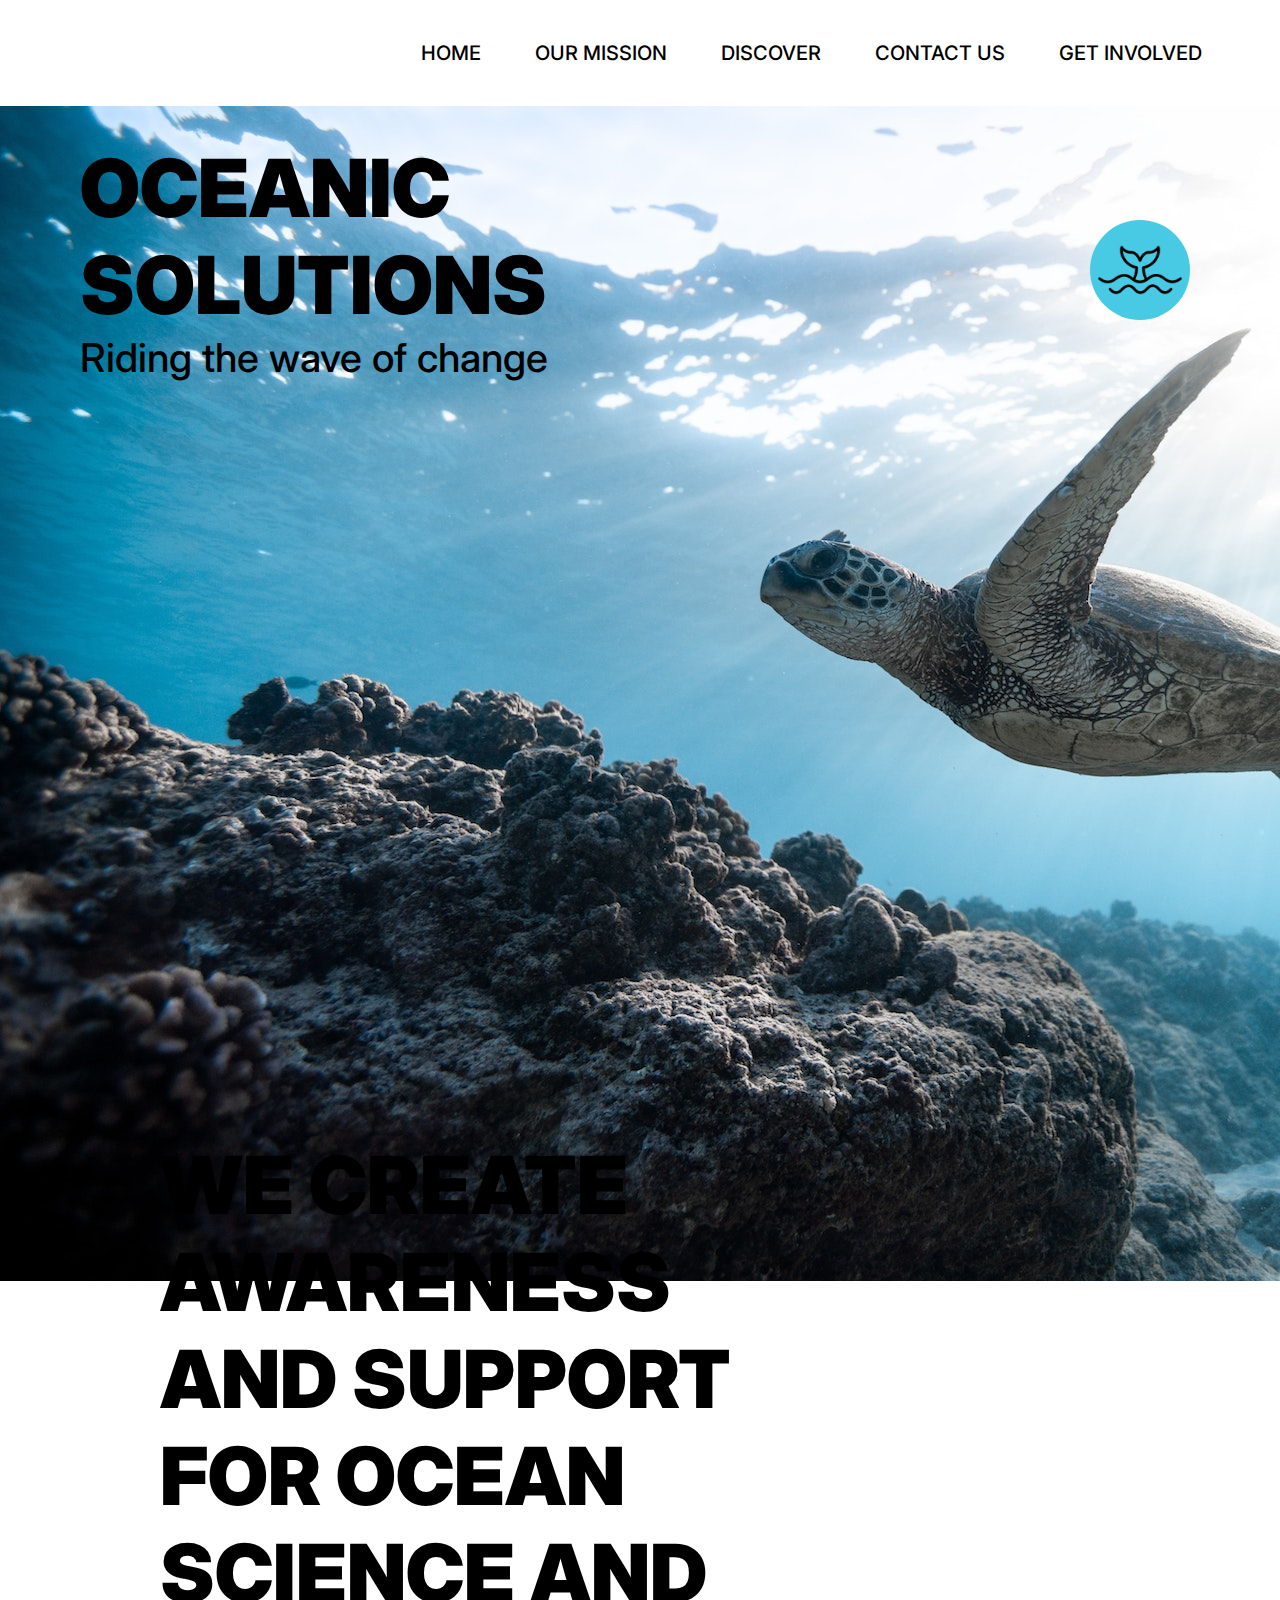
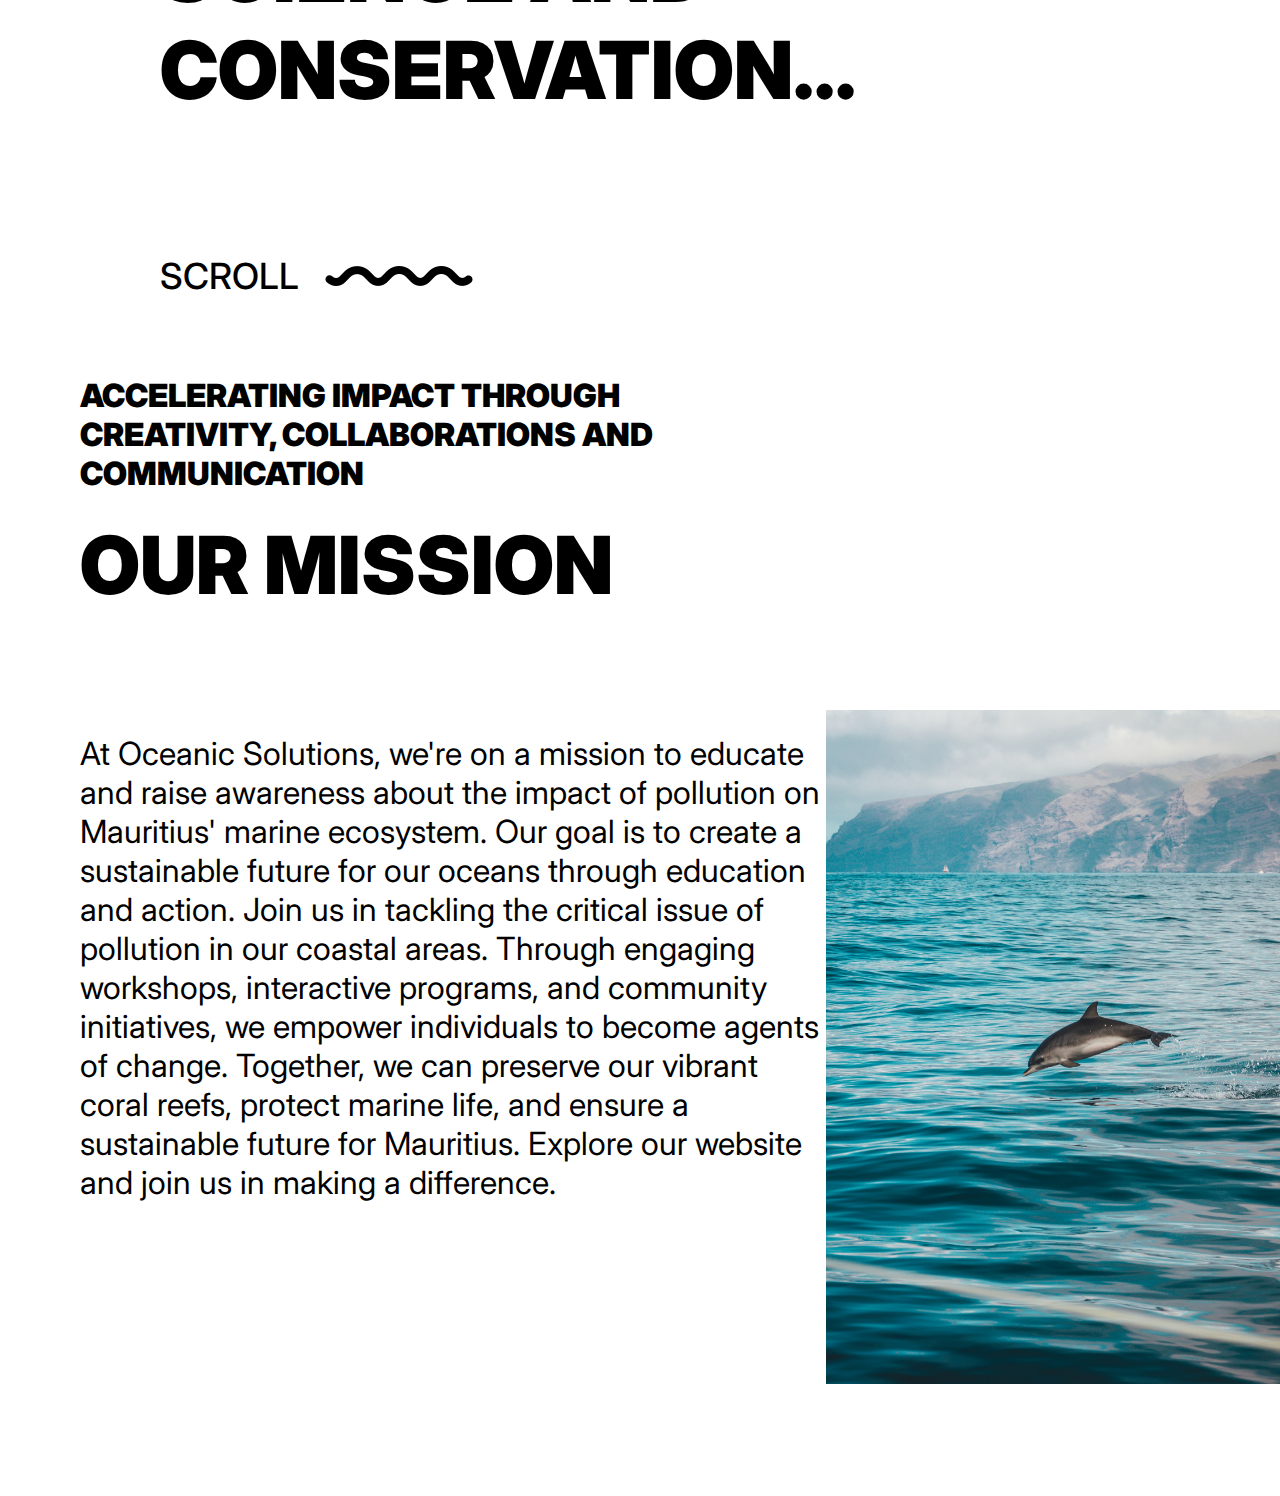
==== Oceanic_Solutions/Oceanic.html @ 2d819b8d "add oceanic files" ====
<!DOCTYPE html>
<html lang="en">
<head>
    <meta charset="UTF-8">
    <meta name="viewport" content="width=device-width, initial-scale=1.0">

    <!--============================unicons===================-->
    <link rel="stylesheet" href="https://unicons.iconscout.com/release/v4.0.8/css/line.css">

    <!--=============================SWIPER CSS=========================-->
    <!-- CSS only -->

    <link href="https://cdn.jsdelivr.net/npm/bootstrap@5.2.2/dist/css/bootstrap.min.css" rel="stylesheet" integrity="sha384-Zenh87qX5JnK2Jl0vWa8Ck2rdkQ2Bzep5IDxbcnCeuOxjzrPF/et3URy9Bv1WTRi" crossorigin="anonymous">
  <!-- JavaScript Bundle with Popper -->

  <script src="https://cdn.jsdelivr.net/npm/bootstrap@5.2.2/dist/js/bootstrap.bundle.min.js" integrity="sha384-OERcA2EqjJCMA+/3y+gxIOqMEjwtxJY7qPCqsdltbNJuaOe923+mo//f6V8Qbsw3" crossorigin="anonymous"></script>
 <body>



    <!--==============================CSS================================-->
    <link rel="stylesheet" type="text/css" href="Oceanic.css">

    <title>Oceanic Solutions</title>

    <!-------------------------------bg image----------------------->
   
</head>
<body>
    <!--====================================NAV=======================-->
    <header class="header" id="header">
    <nav>
       <!---- <div class="oceanic__logo">
            <img src="logo 4.png" alt="logo" class="logo">
        </div>-->

        <ul class="nav-menu">
            <li><a href="#home">HOME</a></li>
            <li><a href="#our mission">OUR MISSION</a></li>
            <li><a href="#discover">DISCOVER</a></li>
            <li><a href="#contact us">CONTACT US</a></li>
            <li><a href="#get involved">GET INVOLVED</a></li>

            <div class="nav__btns">
              <div class="nav__menu" id="nav-menu">
                <i class="uil uil-bars nav__menu" id="nav--menu"></i>
              </div>
            </div>
            
            <li class="nav-rectangle"></li>
        </ul>
    </nav>
  </header>
    <!-- <br><br><br><br><br><br> servi margin  ctrl+/ for comment-->

    <!--=================================== main==========================-->
    <main class="main">
      <!--=================================home page===========================-->
      <section class="home section" id="home">
        <h1 class="text">OCEANIC SOLUTIONS</h1>
        
      <h4 class="wave">Riding the wave of change</h4>
      <br>
      </section>
      <br><br><br><br><br><br><br><br><br>
      <br><br><br><br><br><br><br><br><br>
      <br><br><br><br><br><br><br><br><br>
      <br><br><br><br><br><br><br><br><br>
      

      <!--=======================================button ======================-->

      <button id="navigation-button" class="white">
        <img src="ocean conservation.png" alt="Whale Tail Icon" class="icon">
      </button>
      
      
   
      <!--===================================AWARENESS SECTION====================-->
      <section class="section awareness" id="ocean__awareness">

        <h2 class="awareness">We create awareness and support for ocean science and conservation...</h2>
        <h4 class="scroll">Scroll <img src="wave.png" alt="scroll" id="scroll__img" class="wave__image"></h4>
        <h4 class="impact"><b>Accelerating impact through creativity, collaborations and communication</b></h4>
    </section>
    <br><br><br><br><br><br><br><br><br><br>
    <br><br><br><br><br><br><br><br><br><br>
      

    <!--=================================OUR MISSION==============================-->
    <section class="mission section" id="mission">
      <div class="mission__data">
        <h2 class="mission__title">OUR MISSION</h2>
        <div class="mission__content">
          <p class="mission__description">At Oceanic Solutions, we're on a mission to educate and raise awareness about the impact of pollution on Mauritius' marine ecosystem. Our goal is to create a sustainable future for our oceans through education and action. Join us in tackling the critical issue of pollution in our coastal areas. Through engaging workshops, interactive programs, and community initiatives, we empower individuals to become agents of change. Together, we can preserve our vibrant coral reefs, protect marine life, and ensure a sustainable future for Mauritius. Explore our website and join us in making a difference.</p>
          <img src="PAGE 2.jpg" alt="dolphin img" class="mission__img">
        </div>
      </div>
    </section>
    
</main>
</body>
</html>
---- Oceanic_Solutions/Oceanic.css ----
/*======================= google fonts===========================*/
@import url('https://fonts.googleapis.com/css2?family=Inter:wght@300;400;500;700&family=Montserrat:ital,wght@0,400;1,900&display=swap');

/*==========================font and typography==============*/
:root {
  --header-height: 3rem;

  /*-------colors for website------*/

  /*==========================font and typography==============*/
  --font-family: 'Inter', sans-serif;
  /*--font-family: 'Montserrat', sans-serif;*/

  --big-font-size: 2rem;
  --h1-font-size: 1.5rem;
  --h2-font-size: 1.25rem;
  --h3-font-size: 1.125rem;
  --normal-font-size: .938rem;
  --small-font-size: .813rem;
  --smaller-font-size: .75rem;

  /*----font weight----*/
  --font-medium: 500;
  --font-semi-bold: 600;
  --font-style: normal;

  /*====================================margins bottom===================*/

  --mb-0-25: .25rem;
  --mb-0-5: .5rem;
  --mb-0-75: .75rem;
  --mb-1: 1rem;
  --mb-2: 2rem;
  --mb-2-5: 2.5rem;
  --mb-3: 3rem;

  /*======================================Z index========================*/

  --z-tooltip: 10;
  --z-fixed: 100;
  --z-modal: 1000;
}

/*==================base=============*/
* {
  box-sizing: border-box;
  padding: 0;
  margin: 0;
}

html {
  scroll-behavior: smooth;
}

body {
  margin: 0 0 var(--header-height) 0;
  font-family: var(--body-font);
  font-size: var(--normal-font-size);
  background-color: var(--body-color);
  color: var(--text-color);
  background-image: url("front page sea.jpg");
  background-size:auto;
  background-repeat: no-repeat;
}

h1, h2, h3, h4 {
  color: var(--title-color);
  font-weight: var(--font-semi-bold);
}

ul {
  list-style: none;
}

a {
  text-decoration: none;
}

img {
  max-width: 100%;
  height: auto;
}

/*==============================reusable css===================*/

.section {
  padding: 2rem 0 4rem;
}

.section__title {
  font-size: var(--h1-font-size);
}

.section__subtitle {
  display: block;
  font-size: var(--smaller-font-size);
  margin-bottom: var(--mb-3);
}

/*========================layout========================*/
.container {
  max-width: 768px;
  margin-left: var(--mb-1-5);
  margin-right: var(--mb-1-5);
}

.grid {
  display: grid;
  gap: 1.5rem;
}

/*====================================BG image========================*/
#myDiv {
  background-image: url("front page sea.jpg");
  background-size: cover;
  background-repeat: no-repeat;
}

/*=====================================HEADER AND NAV===========================*/

header {
  position: fixed;
  top: 0;
  left: 0;
  width: 100%;
  z-index: 100;
}

nav {
  display: flex;
  justify-content: flex-end;
  padding: 41px 0;
  position: fixed;
  background-color: white;
  top: 0;
  right: 0;
  z-index: 100;
  width: 100%; /* Adjust the width to fit the container */
}

.nav-menu {
  list-style: none;
  margin: 0;
  padding: 0;
  display: flex;
  align-items: center;
}

.nav-menu li {
  margin-right: 2px;
  padding-right: 2rem;
}

.nav-menu li a {
  text-decoration: none;
  color: #000;
  padding: 5px 10px;
  
  border-radius: 15px;
  font-size: 20px;
  font-family: var(--font-family);
  font-style: normal;
  font-weight: 500;
  line-height: normal;
  position: relative;
}

.nav-menu li a {
  position: relative;
  text-decoration: none;
  color: #000;
}

.nav-menu li a::after {
  content: '';
  position: absolute;
  left: 0;
  bottom: 0;
  width: 100%;
  height: 3px; /* Increase the height for a bolder underline */
  background-color: #48CAE4;
  transform: scaleX(0);
  transform-origin: left;
  transition: transform 0.3s ease;
}

.nav-menu li a:hover::after {
  transform: scaleX(1);
}

.nav__menu{
  font-size: 40px;
  cursor: pointer;

}

.nav__menu:hover{
  color: #48CAE4;
}

/*=========================== Oceanic logo=======(Bisin get sa 1 kout)
.oceanic__logo {
  width: 397px;
  height: 194px;
  position: absolute;
  top: 1px;  Adjust the top position to match the padding 
  left: 0;
  z-index: 200; Set a higher z-index to bring it in front 
}

.logo {
  width: 397px;
  height: 194px;
  
   Add any additional styling for the logo 
}*/


/*=====================================text=====================*/
.text {
  display: flex;
  width: 595px;
  height: 194px;
  flex-direction: column;
  flex-shrink: 0;
  color: #000;
  font-size: 80px;
  font-family: Inter;
  font-style: normal;
  font-weight: 900;
  line-height: normal;
  padding-left: 5rem;
  margin-top: 107px;
}

.wave{
  display: flex;
  width: auto;
  height: 78px;
  color: #000;
  font-family: Inter;
  font-size: 40px;
  font-style: normal;
  font-weight: 500;
  line-height: normal;
  padding-left: 5rem;
}

/*=============================== BUTTON NAV============================*/
#navigation-button {
  width: 100px;
  height: 100px;
  border-radius: 50%;
  background-color: #48CAE4;
  color: white;
  border: none;
  outline: none;
  cursor: pointer;
  position: fixed;
  top: 30%;
  right: 2%;
  margin-right: 5%;
  transform: translateY(-50%);
  
}

#navigation-button.white {
  /*background-color: white;*/
  background-color: #48CAE4;
  color: #48CAE4;
}




/*=============================AWARENESS SECTION========================*/

.ocean__awareness{
  font-family: Inter;
  font-style: normal;
  line-height: normal;
  text-transform: uppercase;
  flex-shrink: 0;
  padding-left: 5rem;

}

.awareness{
  
  width: 737px;
  height: 640px;
  flex-shrink: 0;
  font-family: Inter;
  font-size: 80px;
  font-style: normal;
  font-weight: 900;
  line-height: normal;
  text-transform: uppercase;
  padding-left: 5rem;
  
}

.scroll{
  display: flex;
  font-family: Inter;
  font-size: 36px;
  font-style: normal;
  font-weight: 500;
  line-height: normal;
  text-transform: uppercase;
  padding-left: 5rem;
    align-items: center;
  

  
}
.wave__img{
  width: 20px;
  height: auto;
  margin-left: 5px;

}

.impact {
  display: flex;
  justify-content: flex-end;
  width: auto;
  height: 13.3125rem;
  color: #000;
  font-family: Inter;
  font-size: 32px;
  font-style: normal;
  font-weight: 900;
  line-height: normal;
  text-transform: uppercase;
  text-align: left;
 margin-left: auto;
  flex-direction: row;
  flex-shrink: 0;
  align-items: right;
  right: 2%;
}

/*=====================================our mission=============================*/
.mission__title{
  width: auto;
  height: 194px;
  color: #000;
  font-family: Inter;
  font-size: 80px;
  font-style: normal;
  font-weight: 900;
  line-height: normal;
  padding-left: 5rem;
  
}

.mission__description{
  margin-bottom: var(--mb-1);
  width: 51.625rem;
  height: 38.125rem;
  flex-shrink: 0;
  padding-left: 5rem;
 color: #000;
 font-family: Inter;
 font-size: 2rem;
 font-style: normal;
 font-weight: 400;
 line-height: normal;
}

.mission__content {
  display: flex;
  flex-direction: row;
  align-items: center;
}

.mission__img {
  width: 539px;
  height: auto;
  margin-left: auto;
}
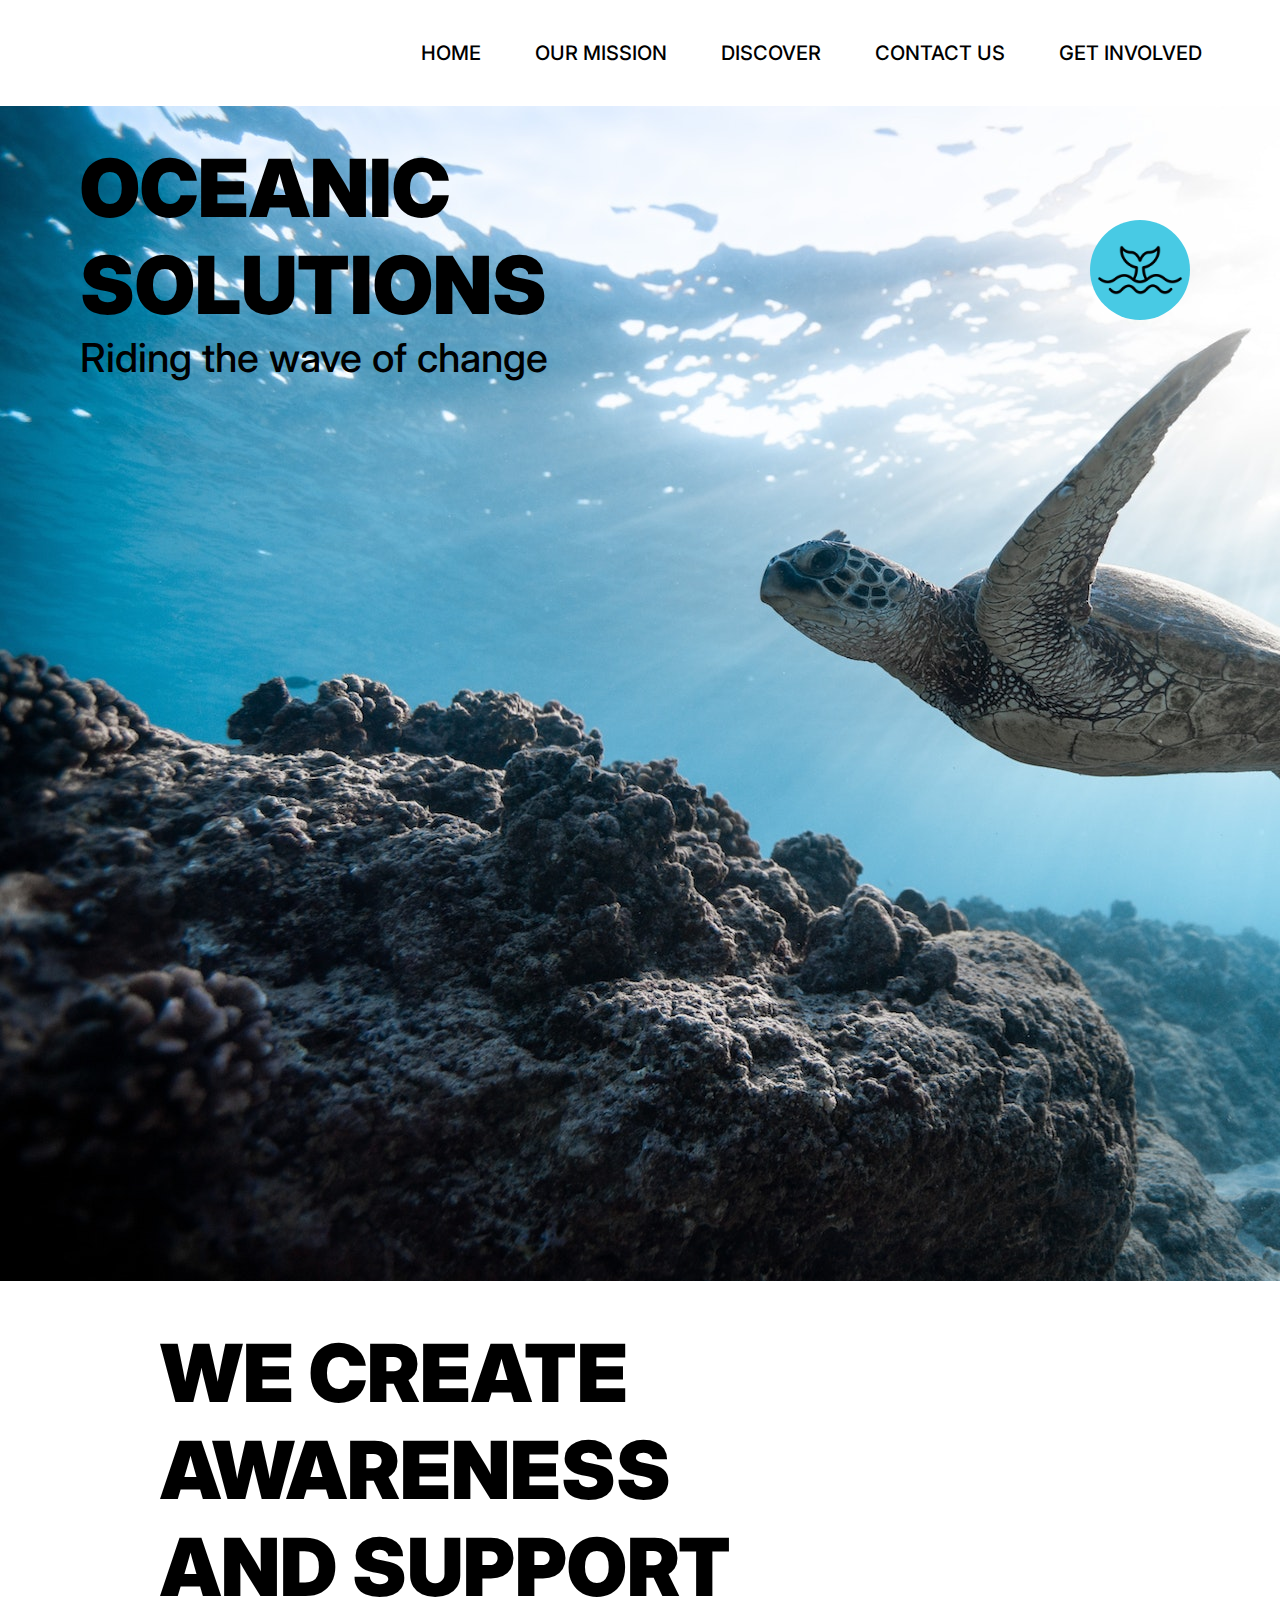
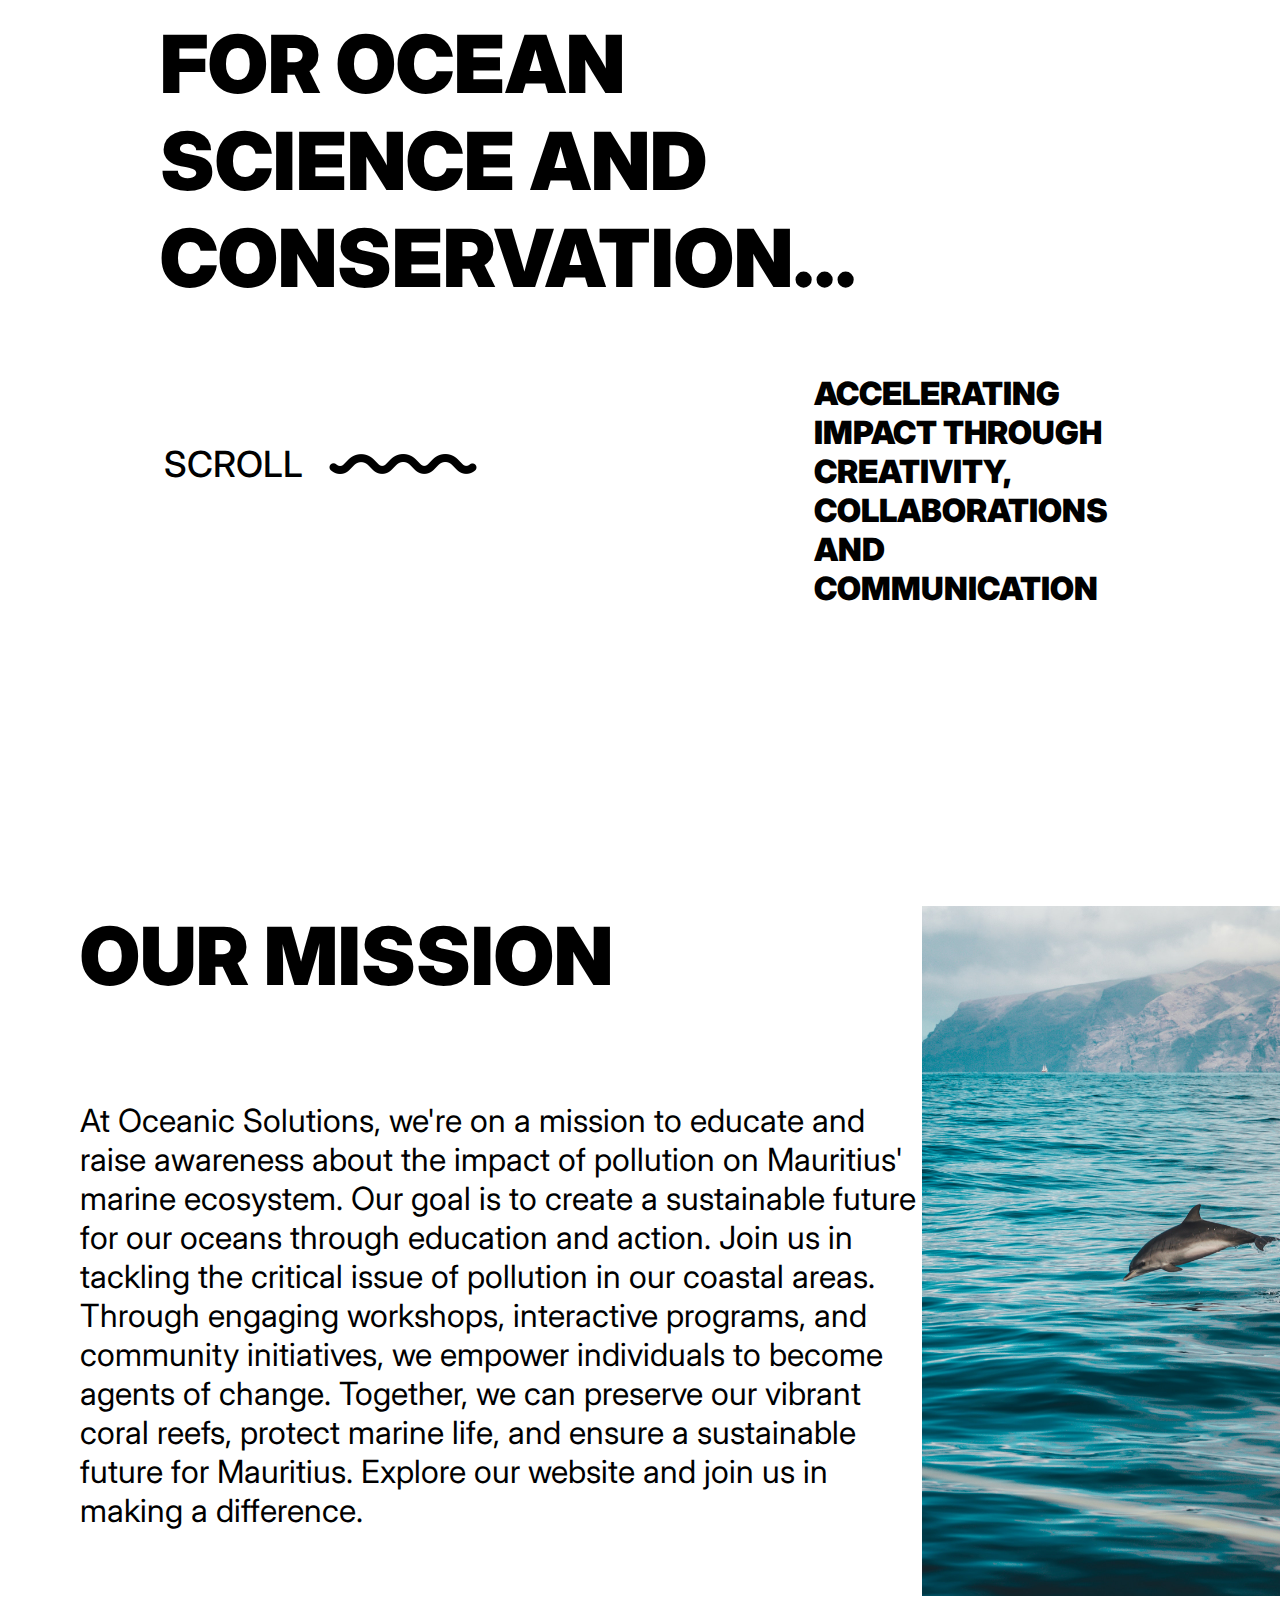
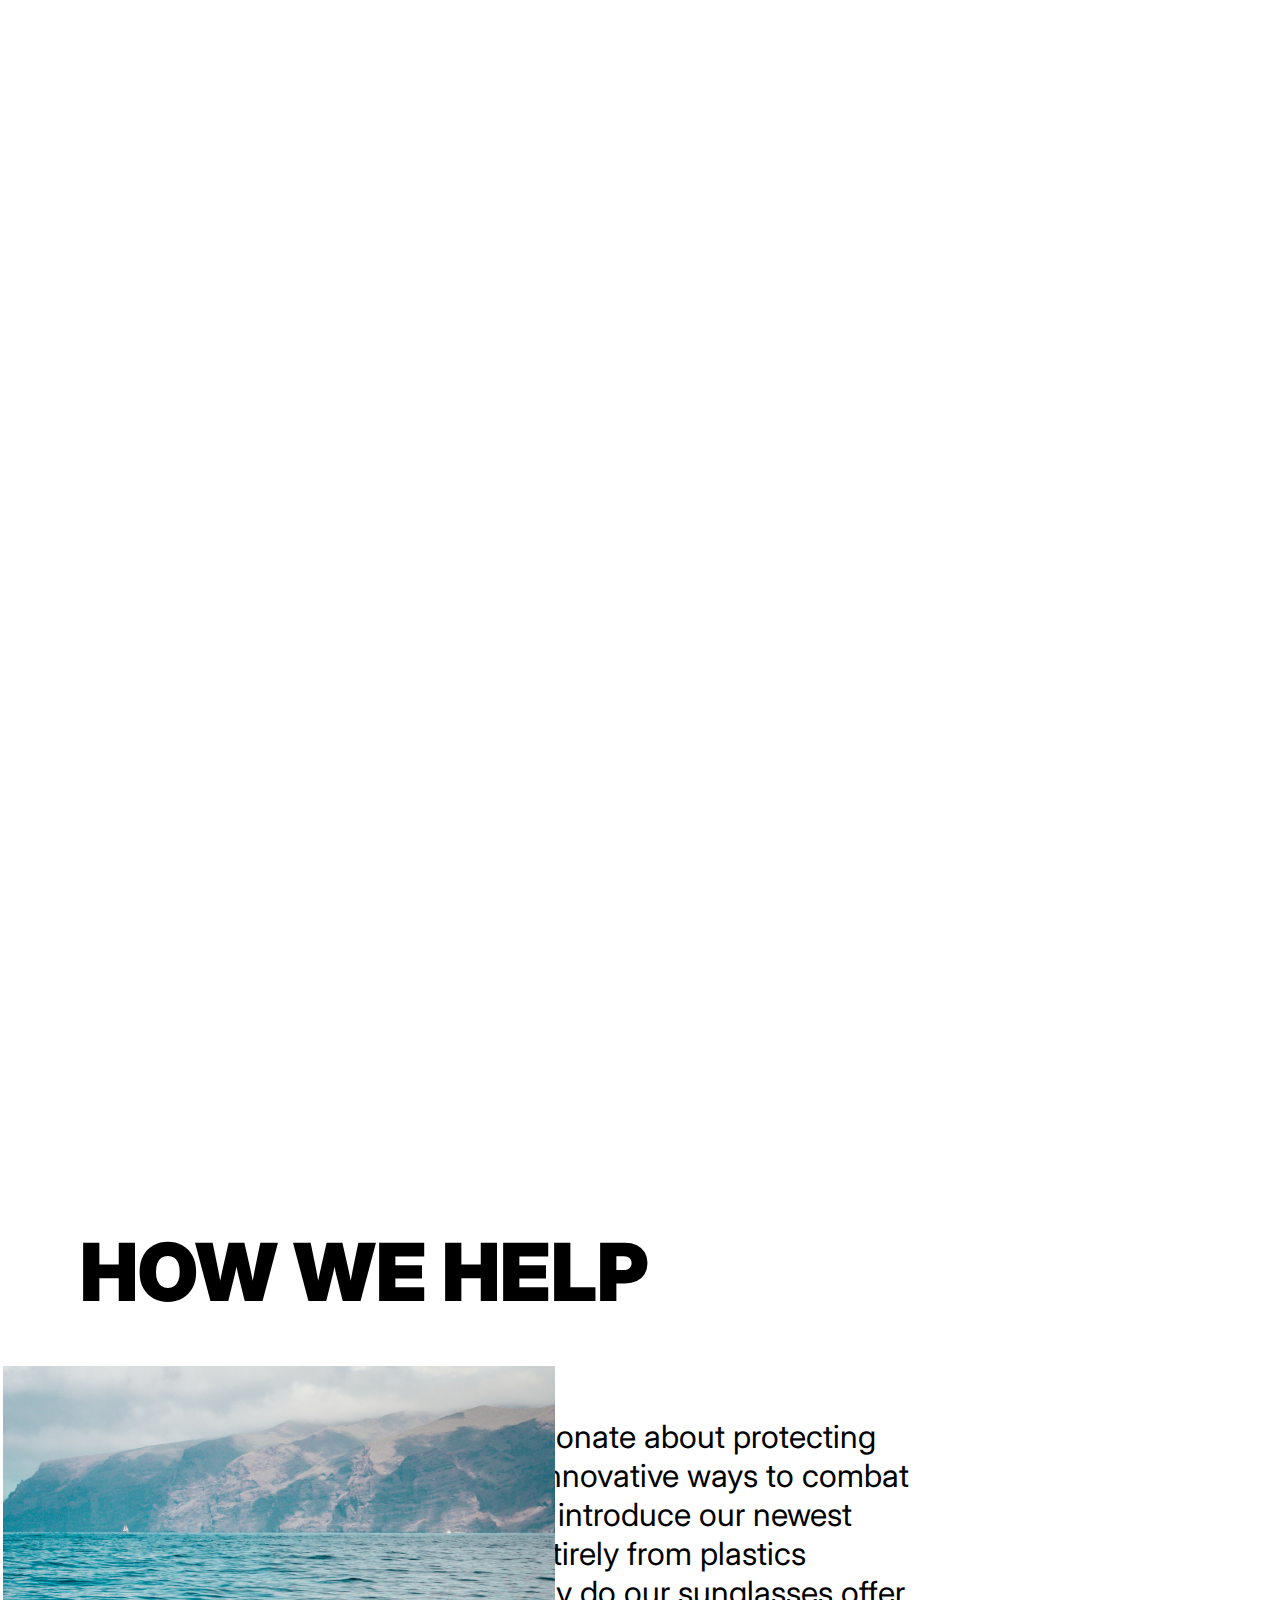
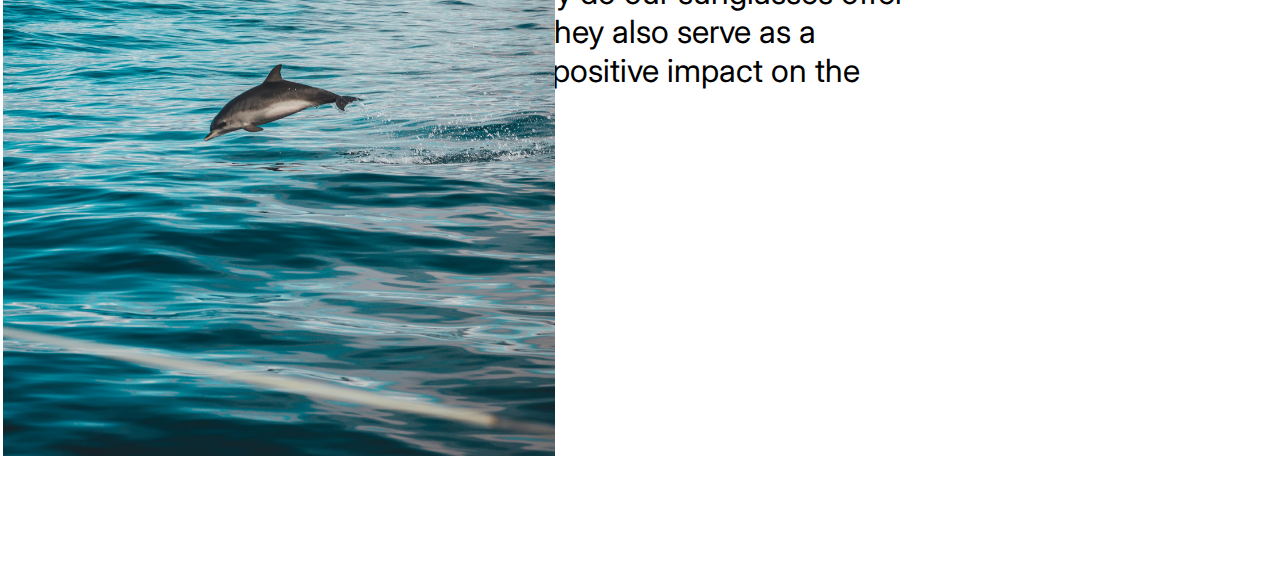
==== commit 967c043d: "feat templates" ====
--- a/Oceanic_Solutions/Oceanic.html
+++ b/Oceanic_Solutions/Oceanic.html
@@ -62,11 +62,6 @@
       <h4 class="wave">Riding the wave of change</h4>
       <br>
       </section>
-      <br><br><br><br><br><br><br><br><br>
-      <br><br><br><br><br><br><br><br><br>
-      <br><br><br><br><br><br><br><br><br>
-      <br><br><br><br><br><br><br><br><br>
-      
 
       <!--=======================================button ======================-->
 
@@ -81,14 +76,13 @@
 
         <h2 class="awareness">We create awareness and support for ocean science and conservation...</h2>
         <h4 class="scroll">Scroll <img src="wave.png" alt="scroll" id="scroll__img" class="wave__image"></h4>
-        <h4 class="impact"><b>Accelerating impact through creativity, collaborations and communication</b></h4>
+        <h4 class="impact">Accelerating impact through creativity, collaborations and communication</h4>
     </section>
-    <br><br><br><br><br><br><br><br><br><br>
-    <br><br><br><br><br><br><br><br><br><br>
+    
       
 
     <!--=================================OUR MISSION==============================-->
-    <section class="mission section" id="mission">
+    <section class="mission section" id="our mission">
       <div class="mission__data">
         <h2 class="mission__title">OUR MISSION</h2>
         <div class="mission__content">
@@ -97,6 +91,18 @@
         </div>
       </div>
     </section>
+    <!-- ========================================HOW WE HELP====================== -->
+
+    <section class="help section" id="help">
+      <div class="help__data">
+        <h2 class="help__title">HOW WE HELP</h2>
+        <div class="help__content">
+          <p class="help__description">At Oceanic  solutions, we are passionate about protecting our precious oceans and finding innovative ways to combat plastic pollution. We are thrilled to introduce our newest collection of sunglasses, made entirely from plastics recovered from the ocean. Not only do our sunglasses offer exceptional style and quality, but they also serve as a sustainable fashion choice with a positive impact on the environment.</p>
+          <img src="PAGE 2.jpg" alt="dolphin img" class="help__img">
+        </div>
+      </div>
+    </section>
+
     
 </main>
 </body>
--- a/Oceanic_Solutions/Oceanic.css
+++ b/Oceanic_Solutions/Oceanic.css
@@ -191,7 +191,6 @@
 .nav__menu{
   font-size: 40px;
   cursor: pointer;
-
 }
 
 .nav__menu:hover{
@@ -260,8 +259,7 @@
   top: 30%;
   right: 2%;
   margin-right: 5%;
-  transform: translateY(-50%);
-  
+  transform: translateY(-50%); 
 }
 
 #navigation-button.white {
@@ -282,7 +280,6 @@
   text-transform: uppercase;
   flex-shrink: 0;
   padding-left: 5rem;
-
 }
 
 .awareness{
@@ -297,7 +294,7 @@
   line-height: normal;
   text-transform: uppercase;
   padding-left: 5rem;
-  
+  margin-top: 400px;
 }
 
 .scroll{
@@ -309,16 +306,15 @@
   line-height: normal;
   text-transform: uppercase;
   padding-left: 5rem;
-    align-items: center;
-  
-
-  
+  align-items: center;
+  text-align: left;
+  margin-left: 4px;
+  margin-bottom: -190px;
 }
 .wave__img{
   width: 20px;
   height: auto;
   margin-left: 5px;
-
 }
 
 .impact {
@@ -334,11 +330,11 @@
   line-height: normal;
   text-transform: uppercase;
   text-align: left;
- margin-left: auto;
+  margin-left: 786px;
+  margin-right: -371px;
+  text-align: left;
   flex-direction: row;
   flex-shrink: 0;
-  align-items: right;
-  right: 2%;
 }
 
 /*=====================================our mission=============================*/
@@ -352,12 +348,11 @@
   font-weight: 900;
   line-height: normal;
   padding-left: 5rem;
-  
 }
 
 .mission__description{
   margin-bottom: var(--mb-1);
-  width: 51.625rem;
+  width: 57.625rem;
   height: 38.125rem;
   flex-shrink: 0;
   padding-left: 5rem;
@@ -376,10 +371,53 @@
 }
 
 .mission__img {
-  width: 539px;
+  width: 552px;
   height: auto;
   margin-left: auto;
-}
-
-
-
+  margin-top: -326px;
+}
+
+.mission__data{
+  margin-top: 943px;
+}
+/*===================================how we help===============================*/
+
+.help__data{
+  margin-top: 1000px;
+}
+
+.help__title{
+  width: auto;
+  height: 194px;
+  color: #000;
+  font-family: Inter;
+  font-size: 80px;
+  font-style: normal;
+  font-weight: 900;
+  line-height: normal;
+  padding-left: 5rem;
+}
+
+.help__description{
+  margin-bottom: var(--mb-1);
+  width: 57.625rem;
+  height: 38.125rem;
+  flex-shrink: 0;
+  padding-left: 5rem;
+ color: #000;
+ font-family: Inter;
+ font-size: 2rem;
+ font-style: normal;
+ font-weight: 400;
+ line-height: normal;
+}
+
+.help__img {
+  width: 552px;
+  height: auto;
+  margin-left: 3px;
+  margin-top: -3285px;
+}
+
+
+
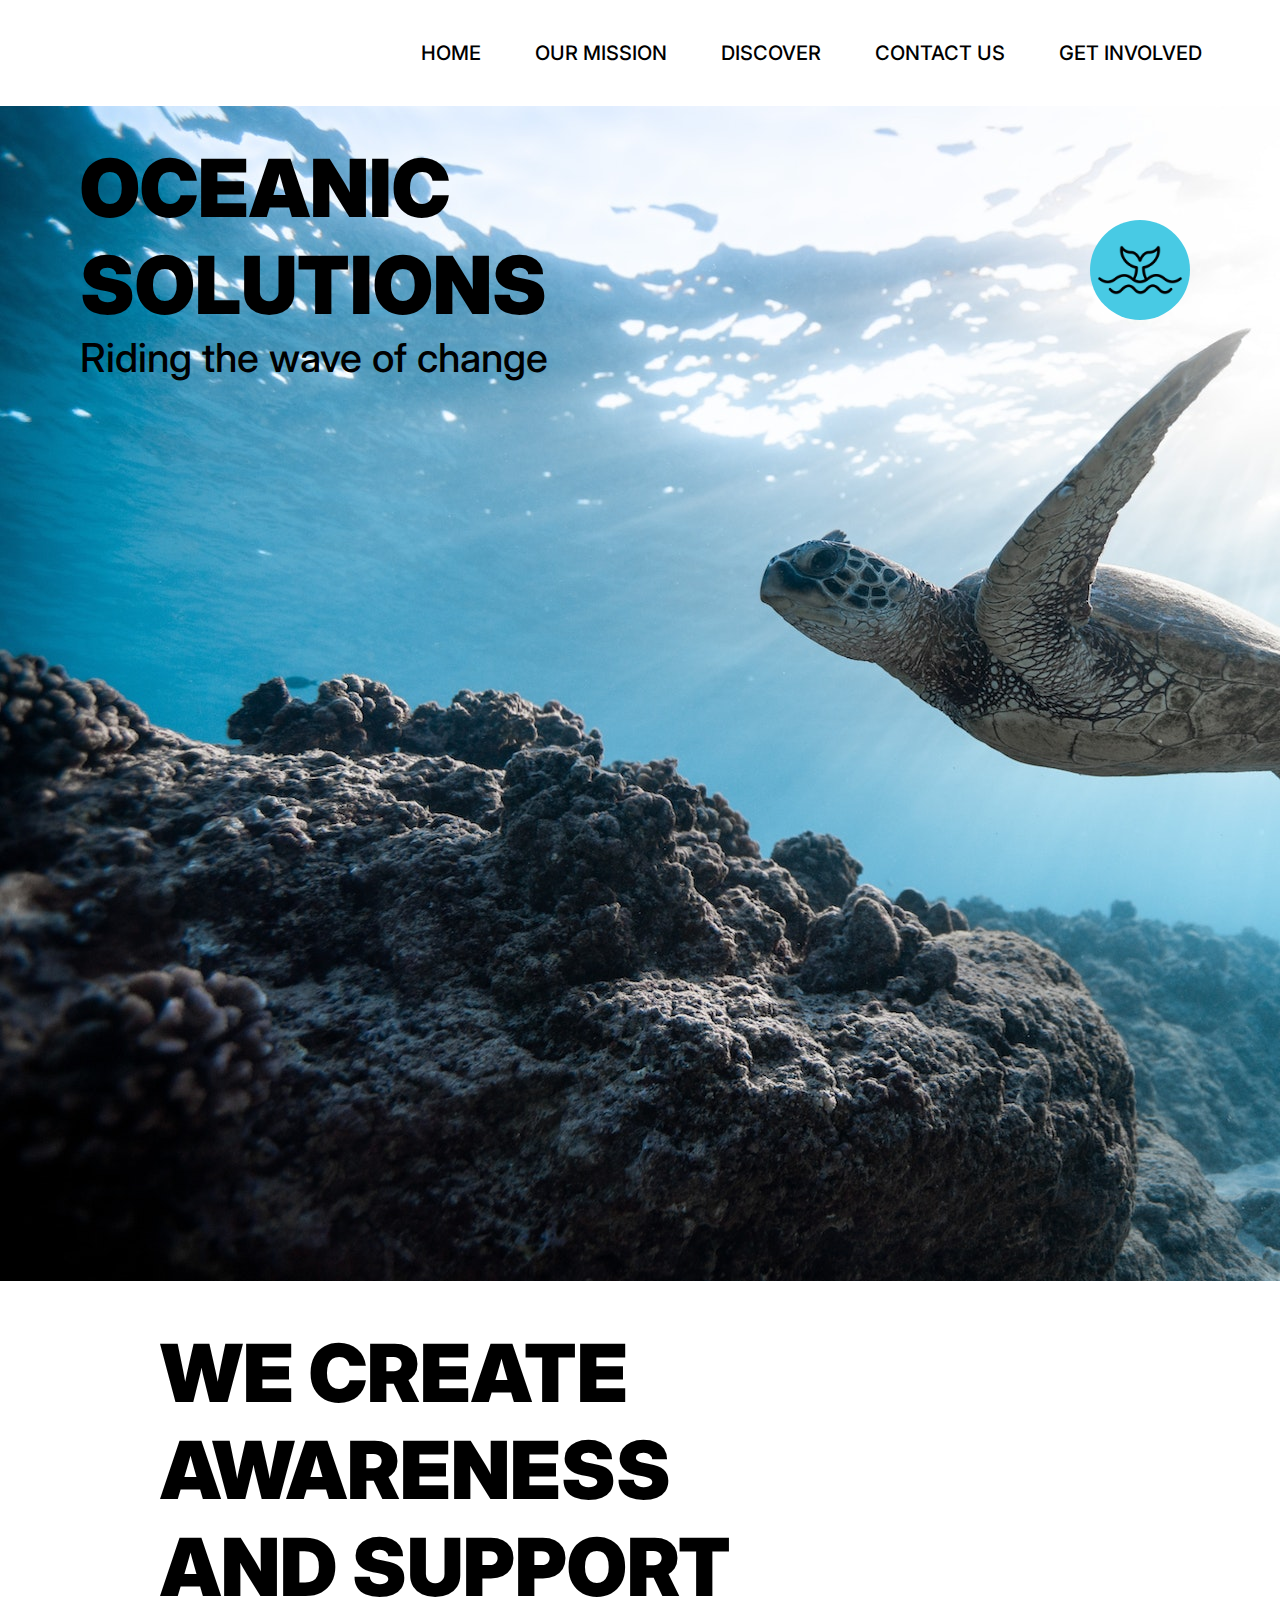
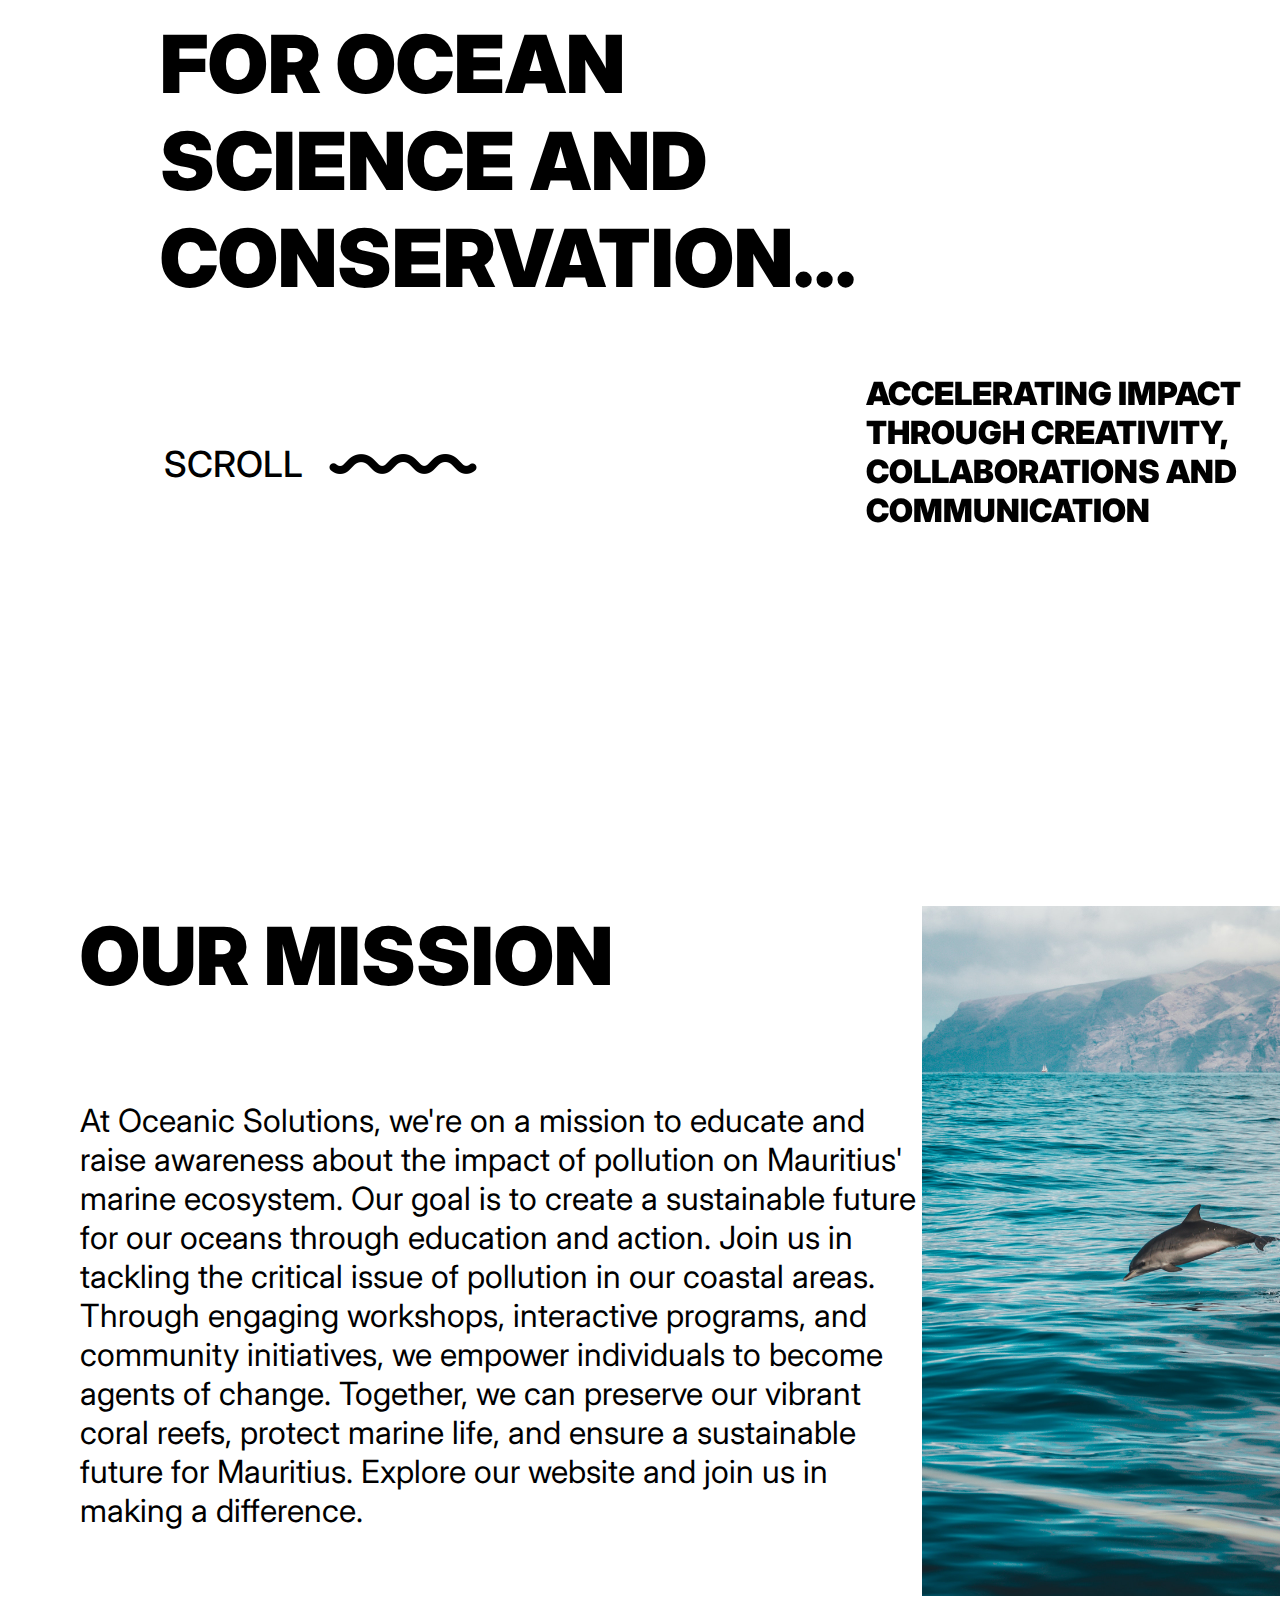
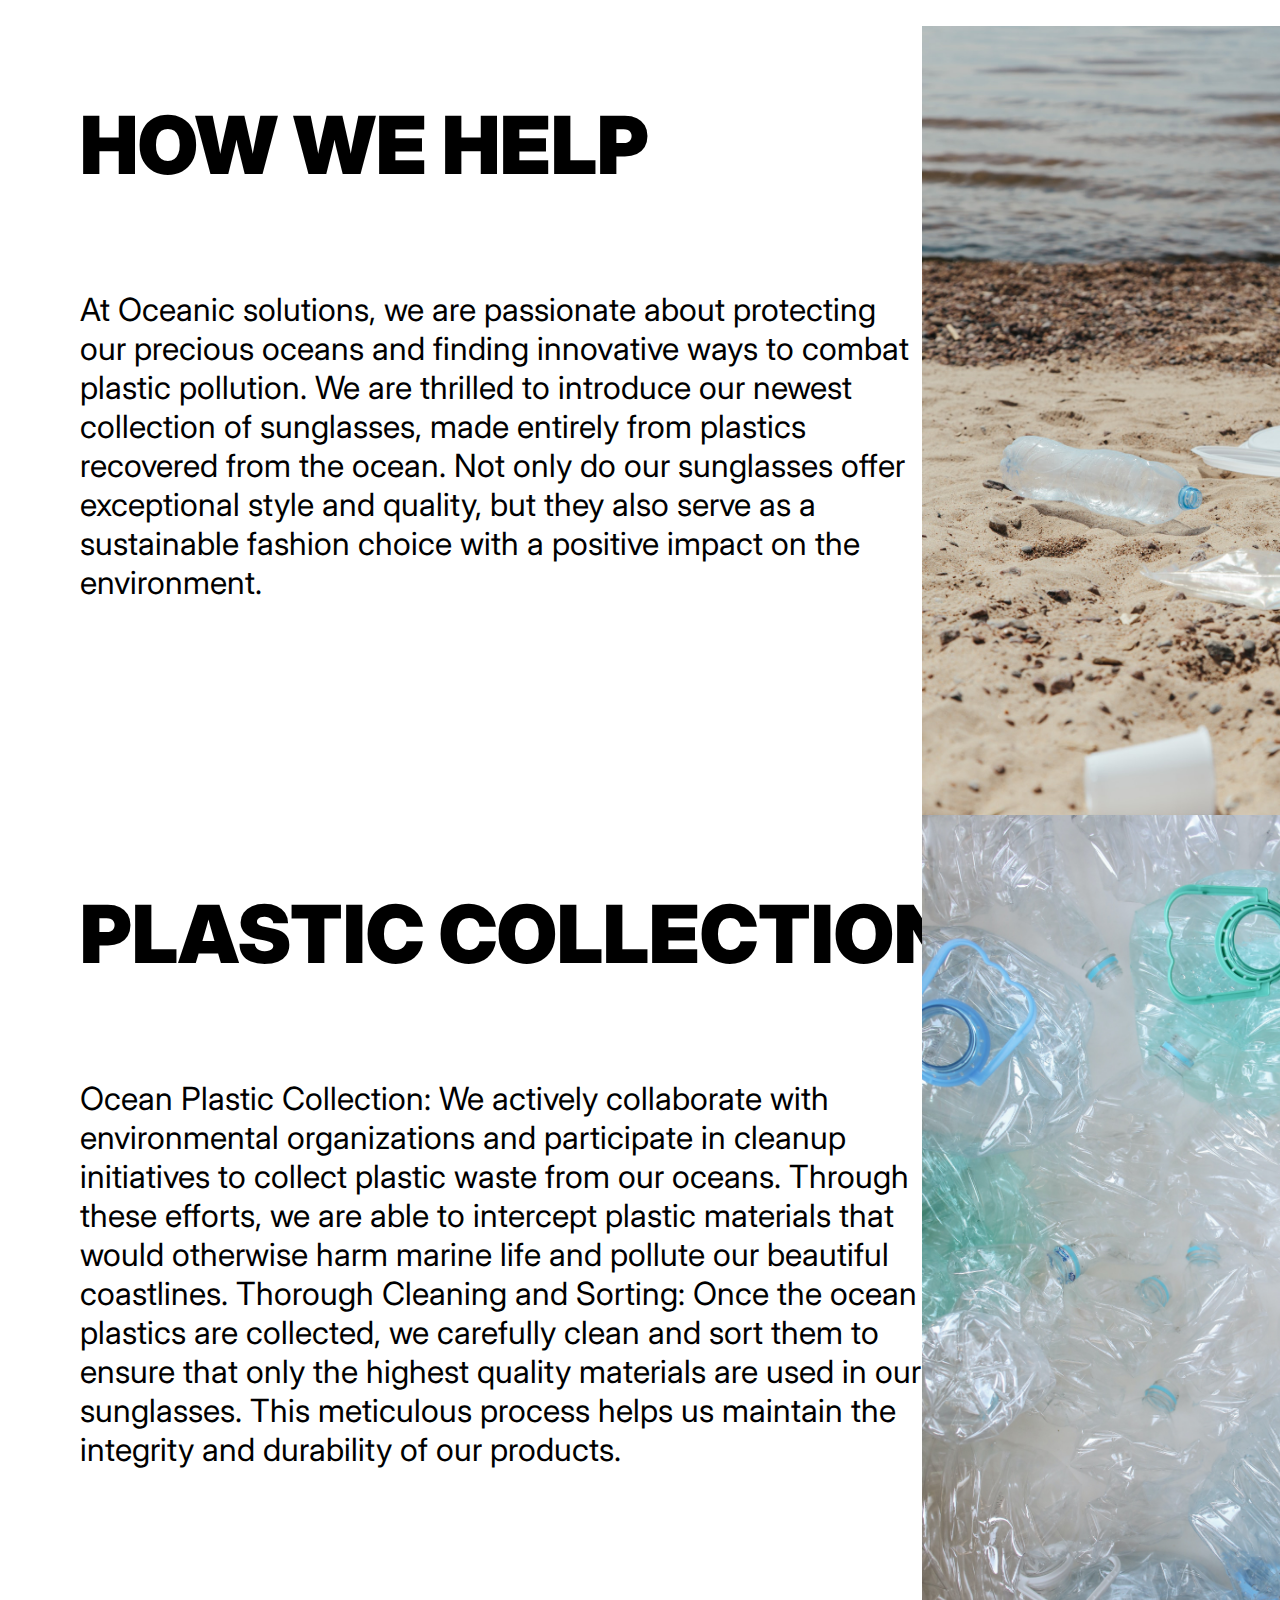
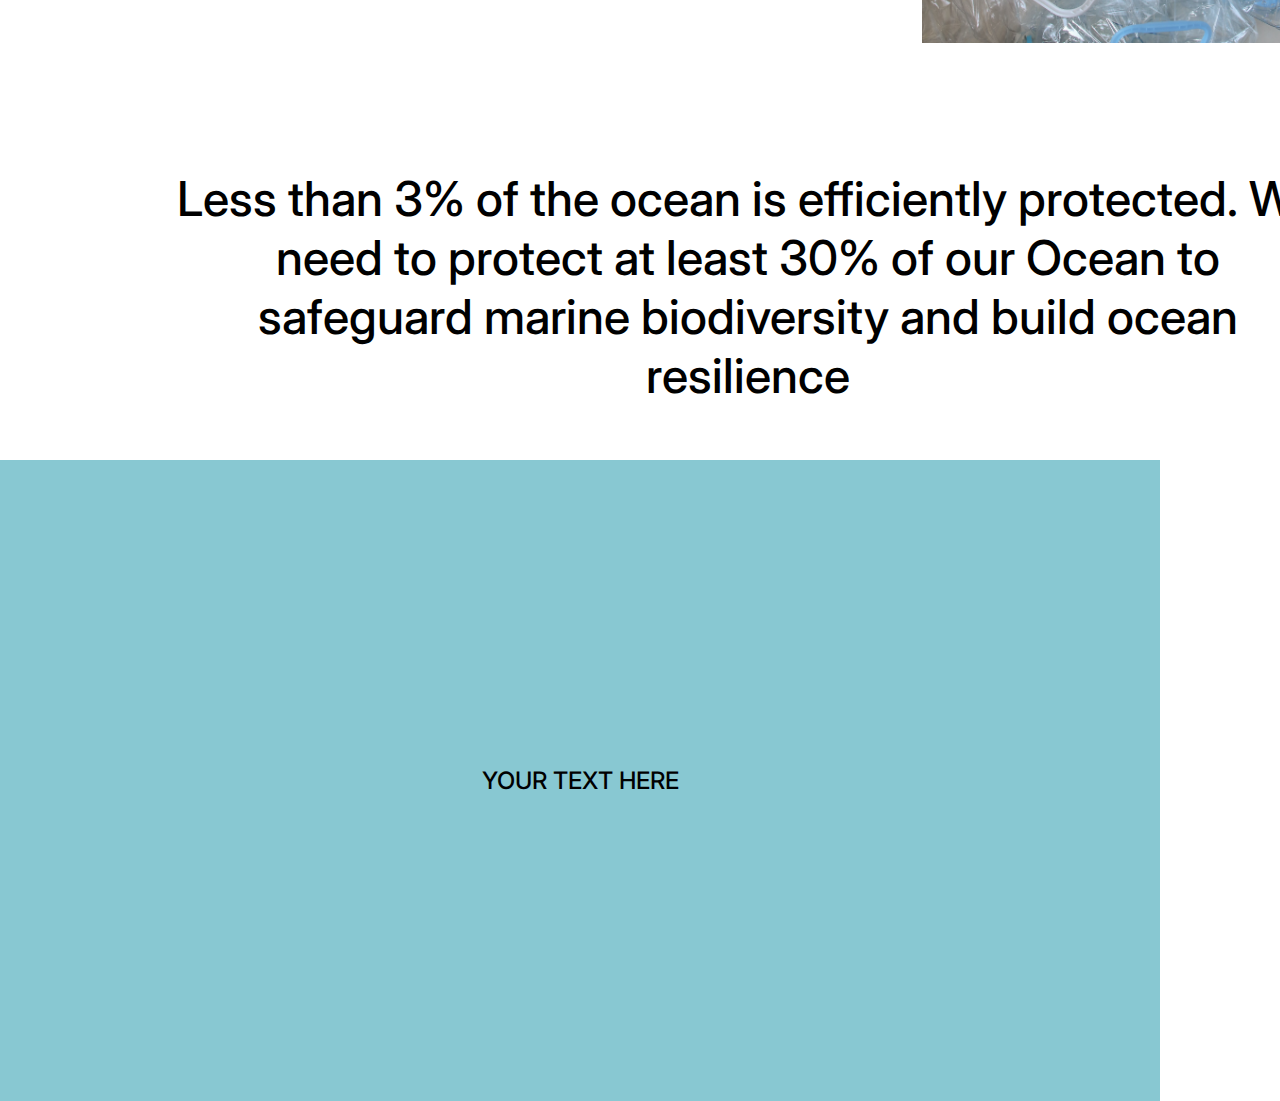
==== commit db61b664: "Feat template.1" ====
--- a/Oceanic_Solutions/Oceanic.html
+++ b/Oceanic_Solutions/Oceanic.html
@@ -72,16 +72,16 @@
       
    
       <!--===================================AWARENESS SECTION====================-->
-      <section class="section awareness" id="ocean__awareness">
+      <section class="section awareness" >
 
         <h2 class="awareness">We create awareness and support for ocean science and conservation...</h2>
         <h4 class="scroll">Scroll <img src="wave.png" alt="scroll" id="scroll__img" class="wave__image"></h4>
         <h4 class="impact">Accelerating impact through creativity, collaborations and communication</h4>
     </section>
     
-      
-
-    <!--=================================OUR MISSION==============================-->
+    
+      <!--=================================OUR MISSION==============================
+    
     <section class="mission section" id="our mission">
       <div class="mission__data">
         <h2 class="mission__title">OUR MISSION</h2>
@@ -91,16 +91,91 @@
         </div>
       </div>
     </section>
-    <!-- ========================================HOW WE HELP====================== -->
+    ========================================HOW WE HELP====================== 
 
     <section class="help section" id="help">
       <div class="help__data">
         <h2 class="help__title">HOW WE HELP</h2>
         <div class="help__content">
           <p class="help__description">At Oceanic  solutions, we are passionate about protecting our precious oceans and finding innovative ways to combat plastic pollution. We are thrilled to introduce our newest collection of sunglasses, made entirely from plastics recovered from the ocean. Not only do our sunglasses offer exceptional style and quality, but they also serve as a sustainable fashion choice with a positive impact on the environment.</p>
-          <img src="PAGE 2.jpg" alt="dolphin img" class="help__img">
+          <img src="PAGE 3.1.jpg" alt="dolphin img" class="help__img">
         </div>
       </div>
+    </section>
+
+
+     ========================================HOW WE HELP 2====================== 
+
+    <section class="help2 section" id="help2">
+      <div class="help2__data">
+        <h2 class="help2__title">HOW WE HELP</h2>
+        <div class="help2__content">
+          <p class="help2__description">Ocean Plastic Collection: We actively collaborate with environmental organizations and participate in cleanup initiatives to collect plastic waste from our oceans. Through these efforts, we are able to intercept plastic materials that would otherwise harm marine life and pollute our beautiful coastlines.Thorough Cleaning and Sorting: Once the ocean plastics are collected, we carefully clean and sort them to ensure that only the highest quality materials are used in our sunglasses. This meticulous process helps us maintain the integrity and durability of our products.</p>
+          <img src="page3.2.jpg" alt="dolphin img" class="help2__img">
+        </div>
+      </div>-->
+   <!-- ======================================OUR MISSION=============================== -->
+
+<section class="mission section" id="our mission">
+  <div id="carouselExampleAutoplaying" class="carousel slide" data-bs-ride="carousel">
+    <div class="carousel-inner">
+
+      <div class="mission__data">
+      <div class="carousel-item active">
+          <h2 class="mission__title">OUR MISSION</h2>
+          <div class="mission__content">
+            <p class="mission__description">At Oceanic Solutions, we're on a mission to educate and raise awareness about the impact of pollution on Mauritius' marine ecosystem. Our goal is to create a sustainable future for our oceans through education and action. Join us in tackling the critical issue of pollution in our coastal areas. Through engaging workshops, interactive programs, and community initiatives, we empower individuals to become agents of change. Together, we can preserve our vibrant coral reefs, protect marine life, and ensure a sustainable future for Mauritius. Explore our website and join us in making a difference.</p> 
+            <img src="PAGE 2.jpg" class="mission__img" alt="dolphin">
+          </div>
+        </div>
+      </div>
+
+      <div class="help__data">
+      <div class="carousel-item">
+          <h2 class="help__title">HOW WE HELP</h2>
+          <div class="help__content">
+            <p class="help__description">At Oceanic solutions, we are passionate about protecting our precious oceans and finding innovative ways to combat plastic pollution. We are thrilled to introduce our newest collection of sunglasses, made entirely from plastics recovered from the ocean. Not only do our sunglasses offer exceptional style and quality, but they also serve as a sustainable fashion choice with a positive impact on the environment.</p>
+            <img src="PAGE 3.1.jpg" class="help__img" alt="sea">
+          </div>
+        </div>
+      </div>
+
+      <div class="help2__data">
+      <div class="carousel-item">
+          <h2 class="help2__title">PLASTIC COLLECTION</h2>
+          <div class="help2__content">
+            <p class="help2__description">Ocean Plastic Collection: We actively collaborate with environmental organizations and participate in cleanup initiatives to collect plastic waste from our oceans. Through these efforts, we are able to intercept plastic materials that would otherwise harm marine life and pollute our beautiful coastlines. Thorough Cleaning and Sorting: Once the ocean plastics are collected, we carefully clean and sort them to ensure that only the highest quality materials are used in our sunglasses. This meticulous process helps us maintain the integrity and durability of our products.</p>
+            <img src="page3.2.jpg" class="help2__img" alt="plastic">
+          </div>
+        </div>
+      </div>
+    </div>
+
+  
+    <div class="text__btn" id="text-btn"></div>
+    <button class="carousel-control-next" type="button" data-bs-target="#carouselExampleAutoplaying" data-bs-slide="next">
+      <i class="uil uil-angle-right-b next__btn" id="text-btn"></i>
+      <span class="visually-hidden">Next</span>
+    </button>
+
+    
+  
+  </div>
+</section>
+
+
+
+    <!--========================================WHAT WE FIGHT FOR=====================-->
+
+    <section class="biodiversity" id="biodiversity">
+      <div class="bio__text">
+        <p>Less than 3% of the ocean is efficiently protected. We need to protect at least 30% of our Ocean to safeguard marine biodiversity and build ocean resilience</p>
+      </div>
+
+      <div class="background-rect"> 
+        <p class="rectangle-text">Your text here</p>
+      </div>
+
     </section>
 
     
--- a/Oceanic_Solutions/Oceanic.css
+++ b/Oceanic_Solutions/Oceanic.css
@@ -269,19 +269,7 @@
 }
 
 
-
-
 /*=============================AWARENESS SECTION========================*/
-
-.ocean__awareness{
-  font-family: Inter;
-  font-style: normal;
-  line-height: normal;
-  text-transform: uppercase;
-  flex-shrink: 0;
-  padding-left: 5rem;
-}
-
 .awareness{
   
   width: 737px;
@@ -320,6 +308,7 @@
 .impact {
   display: flex;
   justify-content: flex-end;
+  position: absolute;
   width: auto;
   height: 13.3125rem;
   color: #000;
@@ -331,13 +320,16 @@
   text-transform: uppercase;
   text-align: left;
   margin-left: 786px;
-  margin-right: -371px;
   text-align: left;
   flex-direction: row;
   flex-shrink: 0;
 }
 
 /*=====================================our mission=============================*/
+.mission__data{
+  margin-top: 943px;
+}
+
 .mission__title{
   width: auto;
   height: 194px;
@@ -375,16 +367,18 @@
   height: auto;
   margin-left: auto;
   margin-top: -326px;
-}
-
-.mission__data{
-  margin-top: 943px;
-}
+
+
+}
+
+
+
 /*===================================how we help===============================*/
 
 .help__data{
-  margin-top: 1000px;
-}
+  margin-top: -31px;
+}
+
 
 .help__title{
   width: auto;
@@ -412,12 +406,149 @@
  line-height: normal;
 }
 
+.help__content {
+  display: flex;
+  flex-direction: row;
+  align-items: center;
+}
+
 .help__img {
   width: 552px;
   height: auto;
-  margin-left: 3px;
-  margin-top: -3285px;
-}
-
-
-
+  margin-left: auto;
+  margin-top: -326px;
+}
+
+/*===================================how we help 2==============================*/
+
+.help2__data{
+  margin-top: -31px;
+}
+
+
+.help2__title{
+  width: auto;
+  height: 194px;
+  color: #000;
+  font-family: Inter;
+  font-size: 80px;
+  font-style: normal;
+  font-weight: 900;
+  line-height: normal;
+  padding-left: 5rem;
+}
+
+.help2__description{
+  margin-bottom: var(--mb-1);
+  width: 57.625rem;
+  height: 38.125rem;
+  flex-shrink: 0;
+  padding-left: 5rem;
+ color: #000;
+ font-family: Inter;
+ font-size: 2rem;
+ font-style: normal;
+ font-weight: 400;
+ line-height: normal;
+}
+
+.help2__content {
+  display: flex;
+  flex-direction: row;
+  align-items: center;
+}
+
+.help2__img {
+  width: 552px;
+  height: auto;
+  margin-left: auto;
+  margin-top: -326px;
+}
+
+/*==========================================swipe css==================================*/
+.carousel-control-prev,
+.carousel-control-next :hover{
+  color: #00f7ff;
+}
+.carousel-control-prev,
+.carousel-control-next {
+  background-color: transparent;
+  border: none;
+  cursor: pointer;
+  position: absolute;
+  top: 50%;
+  transform: translateY(-50%);
+  z-index: 100;
+  font-size: 60px;
+  margin-top: 360px;
+}
+
+.carousel-control-prev {
+  left: 0;
+}
+
+.carousel-control-next {
+  right: 0;
+}
+
+.carousel-control-prev-icon,
+.carousel-control-next-icon {
+  
+  font-size: 60px;
+}
+
+.visually-hidden {
+  position: absolute;
+  width: 40px;
+  height: 40px;
+  
+  border: 0;
+  padding: 0;
+  overflow: hidden;
+  clip: rect(0 0 0 0);
+}
+
+
+/*==========================================WHAT WE FIGHT FOR===========================*/
+
+.bio__text{
+  width: 1155px;
+  height: 291px;
+  flex-shrink: 0;
+  color: #000;
+font-family: Inter;
+font-size: 48px;
+font-style: normal;
+font-weight: 500;
+line-height: normal;
+align-items: center;
+text-align: center;
+margin-left: 170px;
+}
+
+.background-rect{
+  width: 1160px;
+  height: 641px;
+  flex-shrink: 0;
+  background: #88C8D2;
+  padding: 5rem;
+  display: flex;
+  justify-content: center;
+  align-items: center;
+  position: absolute;
+}
+
+.rectangle-text {
+  color: #000;
+  font-family: Inter;
+  font-size: 24px;
+  font-style: normal;
+  font-weight: 500;
+  line-height: normal;
+  text-transform: uppercase;
+  text-align: center;
+}
+
+
+
+
